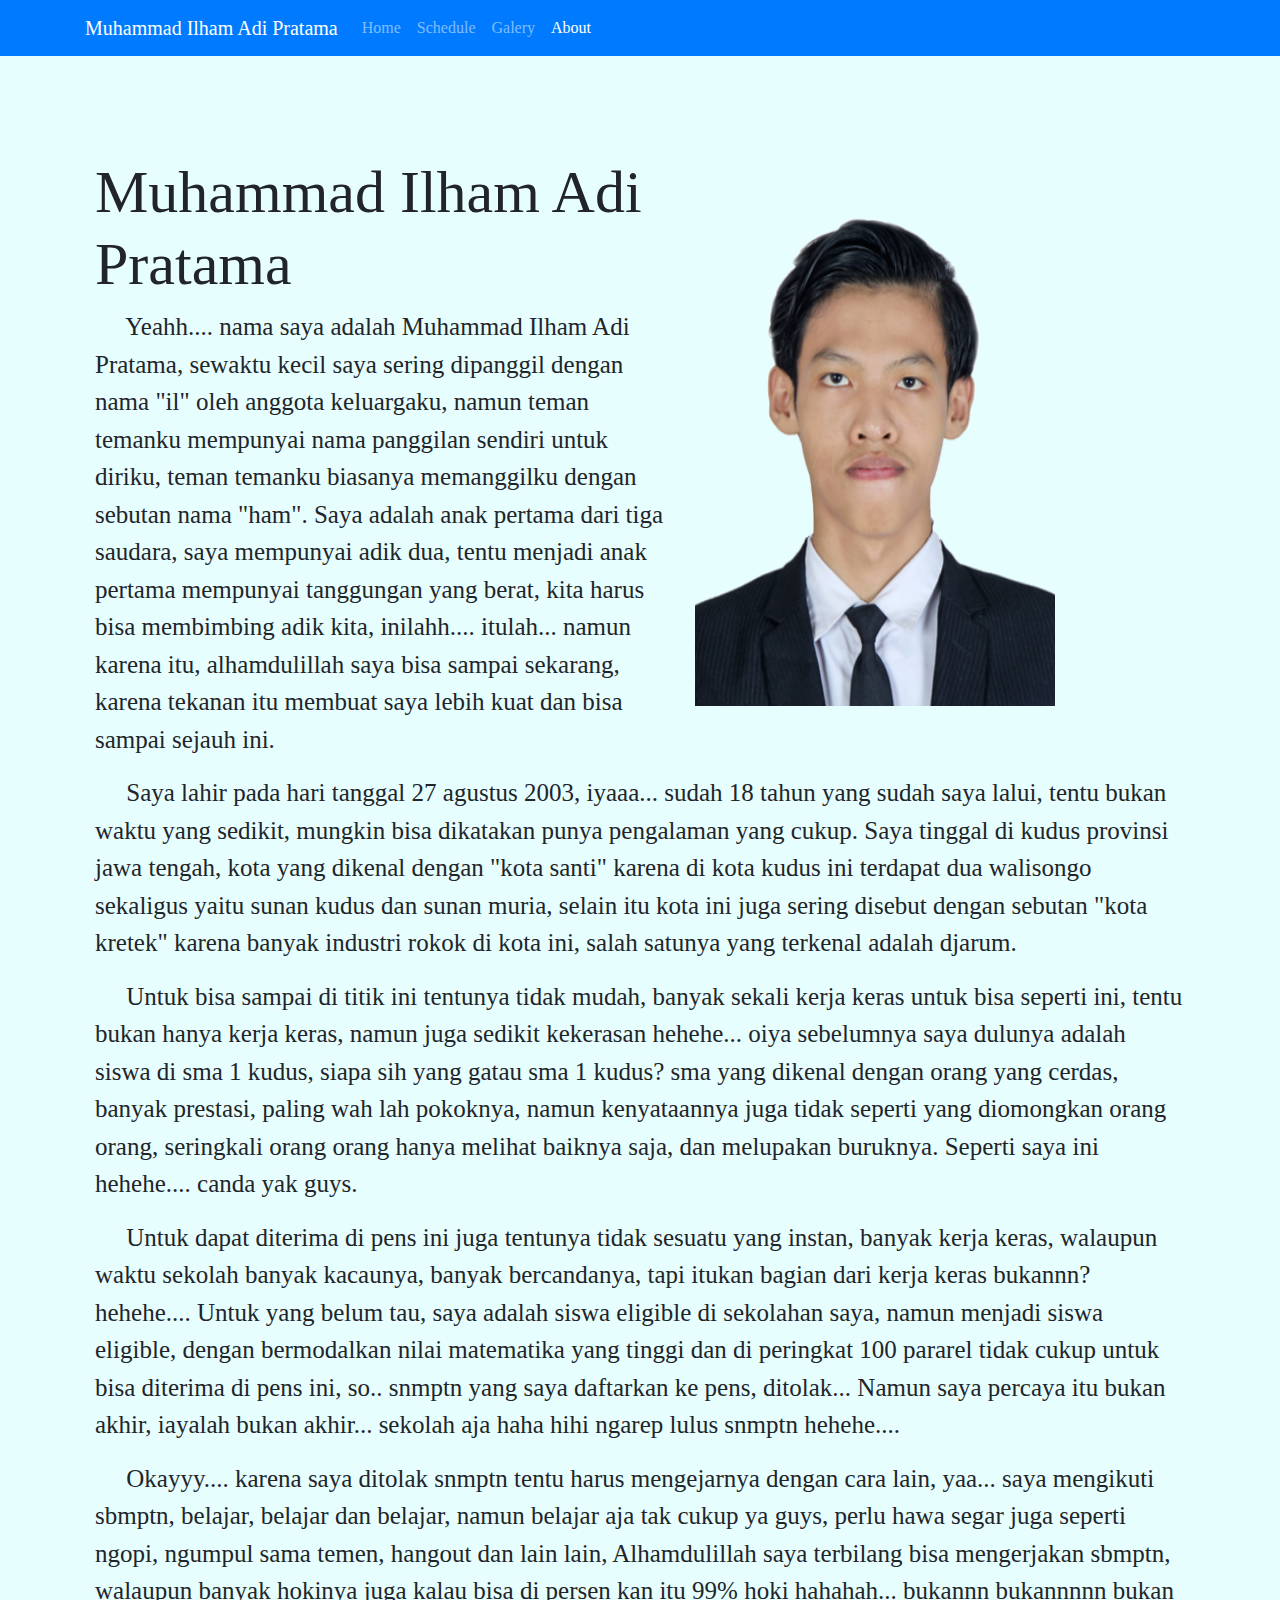
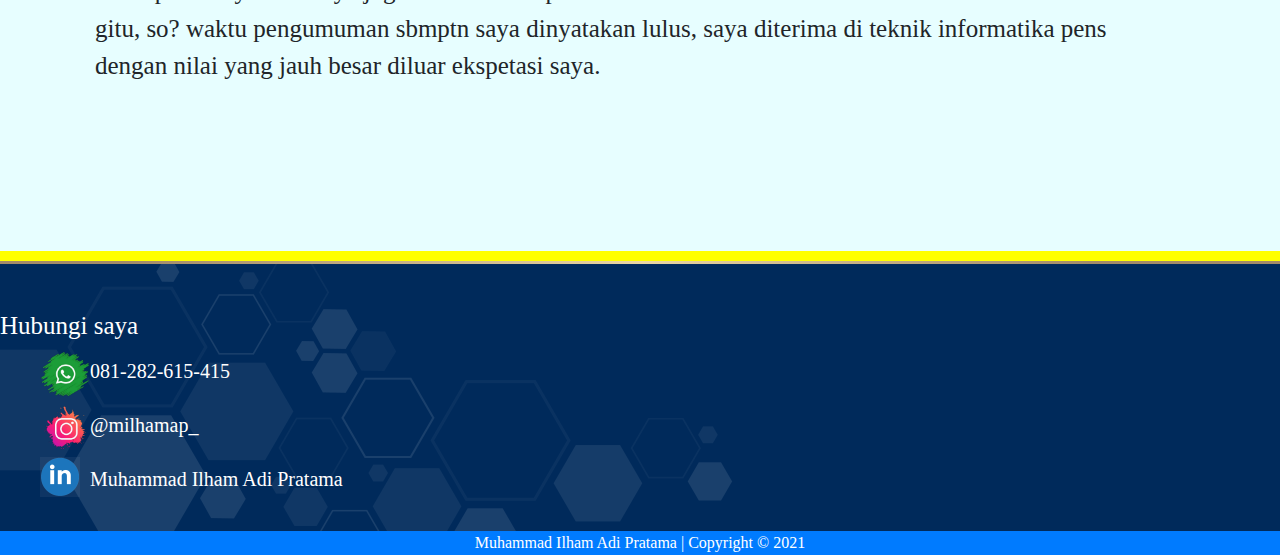
==== about.html @ c934f0da "first commit" ====
<!DOCTYPE html>
<html>
    <head>
        <meta charset="utf-8">
        <title>Profil | Muhammad Ilham Adi Pratama</title>
        <link rel="shortcut icon" type="image/png"href="profiletitle.png">
        <link rel="stylesheet" href="bootstrap.css">
        <link rel="stylesheet" href="bootstrap.min.css">
        <link rel="stylesheet" href="tentang_sayaa.css">
    </head>
    <body>
        <nav class="navbar navbar-expand-lg navbar-dark bg-primary">
            <div class="container">
            <a class="navbar-brand" href="#">Muhammad Ilham Adi Pratama</a>
            <button class="navbar-toggler" type="button" data-toggle="collapse" data-target="#navbarNavAltMarkup" aria-controls="navbarNavAltMarkup" aria-expanded="false" aria-label="Toggle navigation">
              <span class="navbar-toggler-icon"></span>
            </button>
            <div class="collapse navbar-collapse" id="navbarNavAltMarkup">
              <div class="navbar-nav">
                <a class="nav-link" href="index.html">Home <span class="sr-only">(current)</span></a>
                <a class="nav-link" href="schedule.html">Schedule</a>
                <a class="nav-link" href="mygalery.html">Galery</a>
                <a class="nav-link active" href="about.html" tabindex="-1" aria-disabled="true">About</a>
              </div>
            </div>
            </div>
          </nav>

            <div class="copy-container">
                <img src="profil1.png" class="container-md justify-content-right" id="foto" alt="">
                  <div class="container-md text-left">
                    <h4>Muhammad Ilham Adi Pratama</h4>
                    <p>
                        &emsp; Yeahh.... nama saya adalah Muhammad Ilham Adi Pratama, sewaktu kecil saya sering dipanggil dengan nama "il" oleh anggota keluargaku, namun teman temanku mempunyai nama panggilan sendiri untuk diriku, teman temanku biasanya memanggilku dengan sebutan nama "ham". Saya adalah anak pertama dari tiga saudara, saya mempunyai adik dua, tentu menjadi anak pertama mempunyai tanggungan yang berat, kita harus bisa membimbing adik kita, inilahh.... itulah... namun karena itu, alhamdulillah saya bisa sampai sekarang, karena tekanan itu membuat saya lebih kuat dan bisa sampai sejauh ini.
                    </p>
                    <p>
                        &emsp; Saya lahir pada hari tanggal 27 agustus 2003, iyaaa... sudah 18 tahun yang sudah saya lalui, tentu bukan waktu yang sedikit, mungkin bisa dikatakan punya pengalaman yang cukup. Saya tinggal di kudus provinsi jawa tengah, kota yang dikenal dengan "kota santi" karena di kota kudus ini terdapat dua walisongo sekaligus yaitu sunan kudus dan sunan muria, selain itu kota ini juga sering disebut dengan sebutan "kota kretek" karena banyak industri rokok di kota ini, salah satunya yang terkenal adalah djarum.
                    </p>
                    <p>
                        &emsp; Untuk bisa sampai di titik ini tentunya tidak mudah, banyak sekali kerja keras untuk bisa seperti ini, tentu bukan hanya kerja keras, namun juga sedikit kekerasan hehehe... oiya sebelumnya saya dulunya adalah siswa di sma 1 kudus, siapa sih yang gatau sma 1 kudus? sma yang dikenal dengan orang yang cerdas, banyak prestasi, paling wah lah pokoknya, namun kenyataannya juga tidak seperti yang diomongkan orang orang, seringkali orang orang hanya melihat baiknya saja, dan melupakan buruknya. Seperti saya ini hehehe.... canda yak guys.
                    </p>
                    <p>
                        &emsp; Untuk dapat diterima di pens ini juga tentunya tidak sesuatu yang instan, banyak kerja keras, walaupun waktu sekolah banyak kacaunya, banyak bercandanya, tapi itukan bagian dari kerja keras bukannn? hehehe.... Untuk yang belum tau, saya adalah siswa eligible di sekolahan saya, namun menjadi siswa eligible, dengan bermodalkan nilai matematika yang tinggi dan di peringkat 100 pararel tidak cukup untuk bisa diterima di pens ini, so.. snmptn yang saya daftarkan ke pens, ditolak... Namun saya percaya itu bukan akhir, iayalah bukan akhir... sekolah aja haha hihi ngarep lulus snmptn hehehe....
                    </p>
                    <p>
                        &emsp; Okayyy.... karena saya ditolak snmptn tentu harus mengejarnya dengan cara lain, yaa... saya mengikuti sbmptn, belajar, belajar dan belajar, namun belajar aja tak cukup ya guys, perlu hawa segar juga seperti ngopi, ngumpul sama temen, hangout dan lain lain, Alhamdulillah saya terbilang bisa mengerjakan sbmptn, walaupun banyak hokinya juga kalau bisa di persen kan itu 99% hoki hahahah... bukannn bukannnnn bukan gitu, so? waktu pengumuman sbmptn saya dinyatakan lulus, saya diterima di teknik informatika pens dengan nilai yang jauh besar diluar ekspetasi saya.
                    </p>
                  </div>
            </div>

            <footer class="contact">
                <div class="footer">
                    <div class="footer-logo"><h3>Hubungi saya</h3></div>
                    <div class="footer-list">
                        <ul>
                            <li><img src="sosial/whatsapp.png" width="50px" height="50px" alt=""></li>
                            <a href="https://wa.me/6281282615415"><li><h4>081-282-615-415</h4></li></a>
                            <li><img src="sosial/instagram.png" width="50px" height="50px" alt=""></li>
                            <a href="https://instagram.com/milhamap_"><li><h4>@milhamap_</h4></li></a>
                            <li><img src="sosial/linkedin.png" width="40px" height="40px" alt=""></li>
                            <a href="https://www.linkedin.com/in/muhammad-ilham-adi-pratama-48a908219/"><li><h4>Muhammad Ilham Adi Pratama</h4></li></a>
                        </ul>
                    </div>
                </div>
            </footer>

          <footer class="bg-primary text-white text-center">
            <span>Muhammad Ilham Adi Pratama | Copyright &copy; 2021</span>
          </footer>

        <script src="https://code.jquery.com/jquery-3.5.1.slim.min.js" integrity="sha384-DfXdz2htPH0lsSSs5nCTpuj/zy4C+OGpamoFVy38MVBnE+IbbVYUew+OrCXaRkfj" crossorigin="anonymous"></script>
        <script src="bootstrap.js"></script>
        <script src="bootstrap.min.js"></script>
    </body>
</html>
---- tentang_sayaa.css ----
body {
    font-family:"Avenir Next";
    background-color: rgb(231, 254, 255);
}
.header-list li {
    font-size: 20px;
    list-style:none;
    float:left;
    padding: 30px 20px 30px 20px;
    color: white;
}
.header-list ul li:hover{
    background: rgb(97, 179, 255);
}
.header {
    background-color:rgb(17, 38, 100);
    height: 80px;
}
.nav-link:hover {
    font-weight: 600;
    border-bottom: 1px solid white;
    margin-bottom: -1px;
}
#foto {
    margin-right: 130px;
}
.copy-container {
    padding:100px 80px 100px 80px;
}
.copy-container h4 {
    font-size: 60px;
}
.copy-container p {
    font-size:25px;
}
.copy-container img {
    float:right;
    width: 390px;
    height: 550px;
}
.contact {
    margin-top: 50px;
    background-image: url('bg.png');
    border-top:10px solid yellow;
}
.footer {
    height: 270px;
}
.footer-logo h3 {
    padding-top: 50px;
    font-size: 25px;
    color: white;
}
.footer-list li{
    list-style:none;
}
.footer-list img {
    cursor: pointer;
    float:left;
    color: black;
}
.footer-list h4 {
    cursor: pointer;
    margin-bottom: 10px;
    font-size: 20px;
    padding:10px 10px 10px 50px;
    color: white;
}
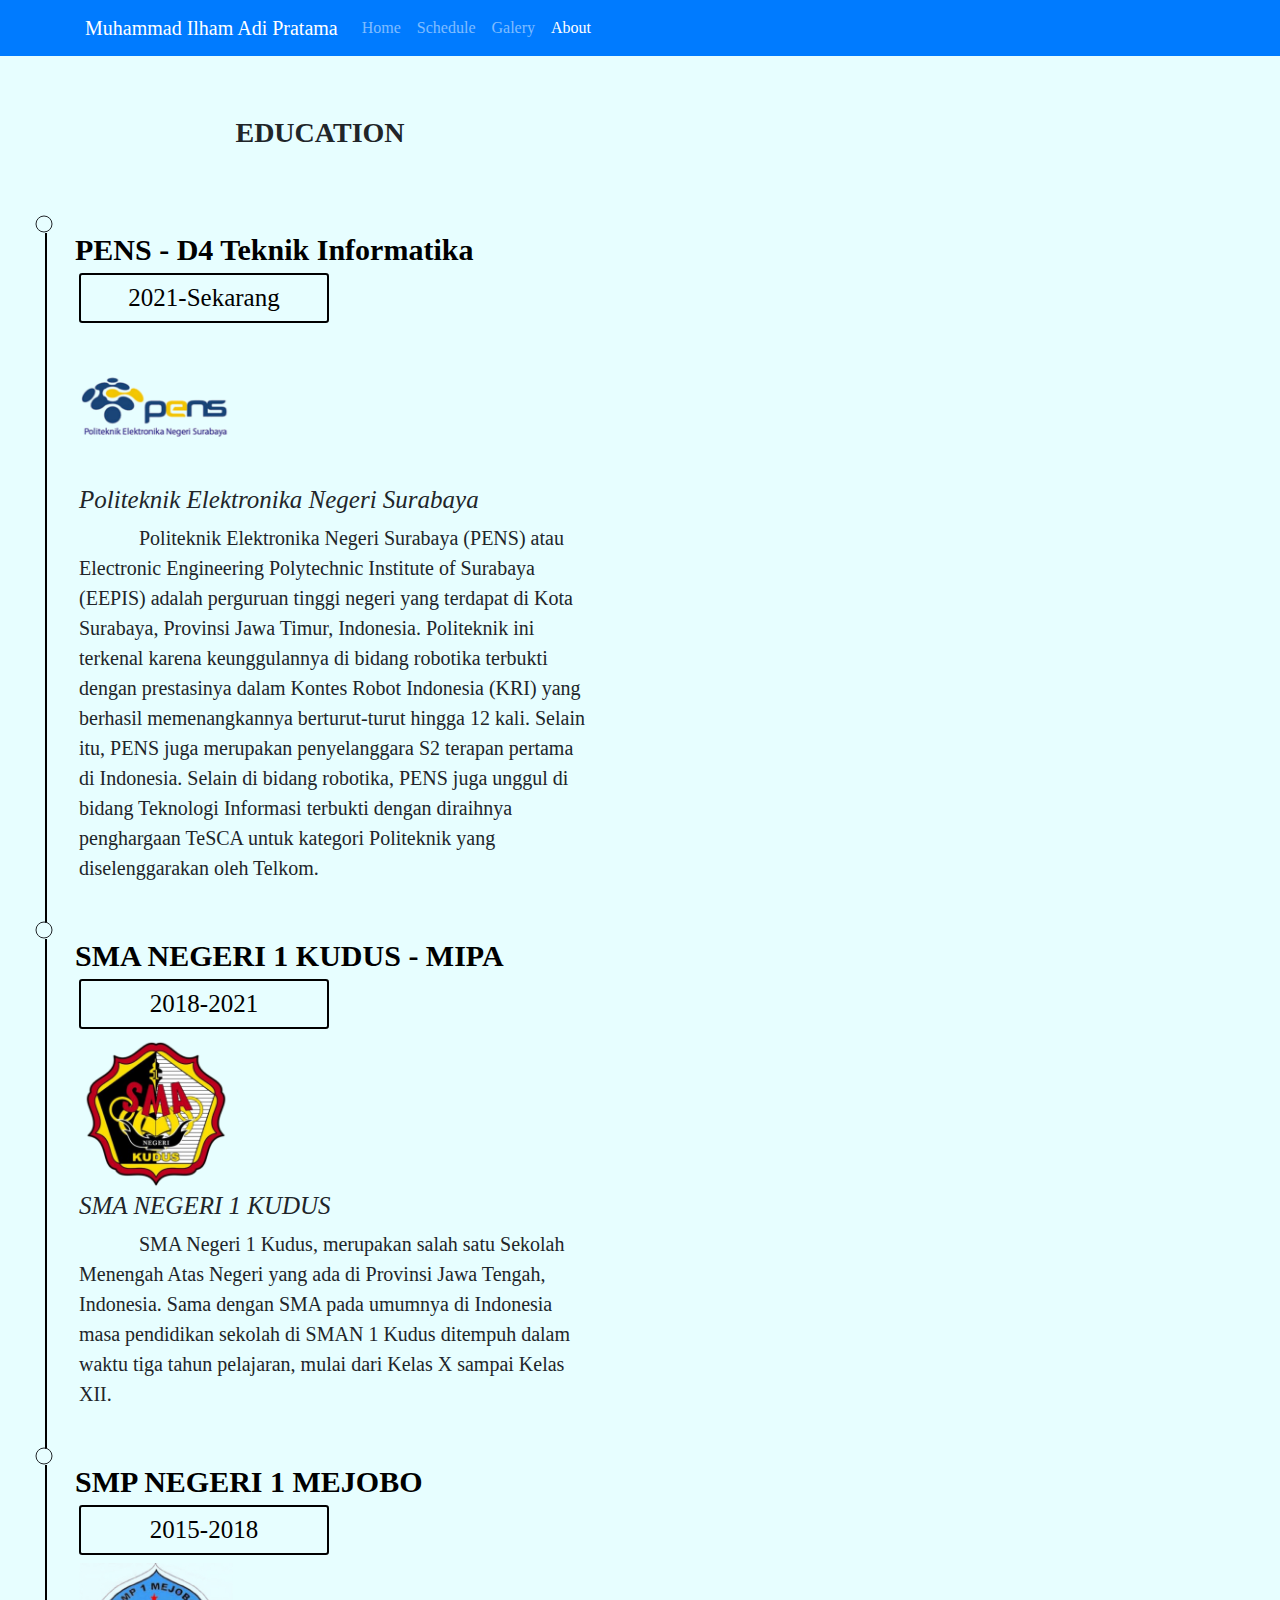
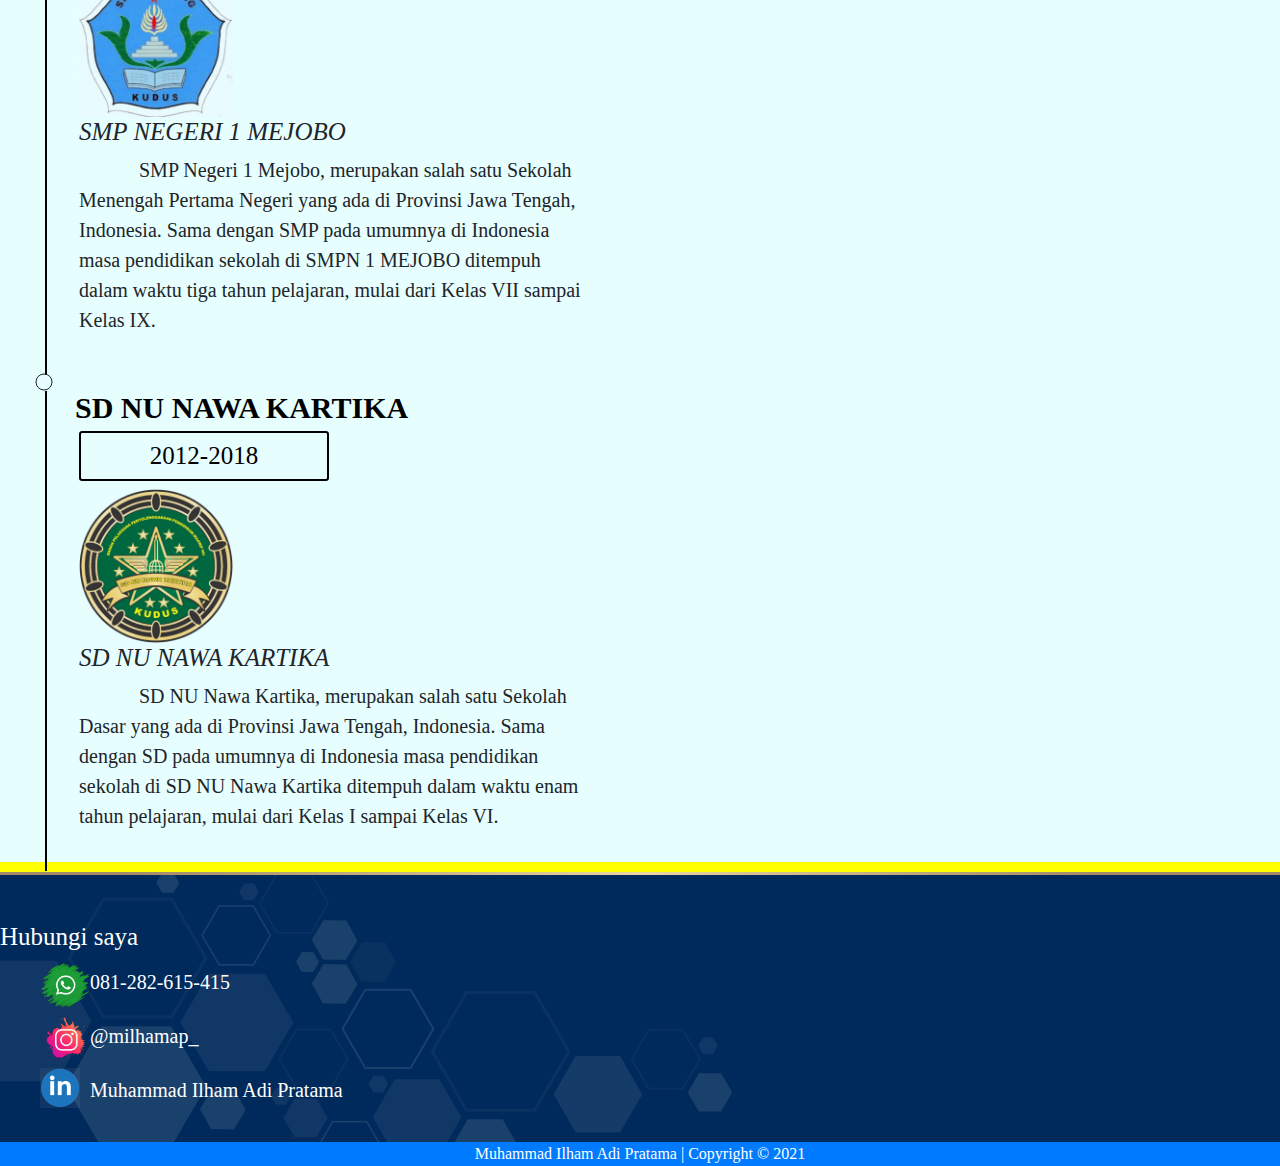
==== commit 26d5c48e: "gambar sekolah" ====
--- a/about.html
+++ b/about.html
@@ -25,28 +25,75 @@
             </div>
             </div>
           </nav>
-
-            <div class="copy-container">
-                <img src="profil1.png" class="container-md justify-content-right" id="foto" alt="">
-                  <div class="container-md text-left">
-                    <h4>Muhammad Ilham Adi Pratama</h4>
+          
+          <div class="container-fluid">
+            <div class="row">
+              <div class="col-lg-6">
+                <h3 id="education">EDUCATION</h3>
+                <div class="list-education">
+                  <ul>
+                    <li>
+                      <h4><span>PENS - D4 Teknik Informatika</span></h4>
+                    </li>
+                  </ul>
+                    <div class="resume-item">
+                    <h5>2021-Sekarang</h5>
+                    <img src="education/pens.png" alt="">
+                    <h6><em>Politeknik Elektronika Negeri Surabaya</em></h6>
                     <p>
-                        &emsp; Yeahh.... nama saya adalah Muhammad Ilham Adi Pratama, sewaktu kecil saya sering dipanggil dengan nama "il" oleh anggota keluargaku, namun teman temanku mempunyai nama panggilan sendiri untuk diriku, teman temanku biasanya memanggilku dengan sebutan nama "ham". Saya adalah anak pertama dari tiga saudara, saya mempunyai adik dua, tentu menjadi anak pertama mempunyai tanggungan yang berat, kita harus bisa membimbing adik kita, inilahh.... itulah... namun karena itu, alhamdulillah saya bisa sampai sekarang, karena tekanan itu membuat saya lebih kuat dan bisa sampai sejauh ini.
-                    </p>
-                    <p>
-                        &emsp; Saya lahir pada hari tanggal 27 agustus 2003, iyaaa... sudah 18 tahun yang sudah saya lalui, tentu bukan waktu yang sedikit, mungkin bisa dikatakan punya pengalaman yang cukup. Saya tinggal di kudus provinsi jawa tengah, kota yang dikenal dengan "kota santi" karena di kota kudus ini terdapat dua walisongo sekaligus yaitu sunan kudus dan sunan muria, selain itu kota ini juga sering disebut dengan sebutan "kota kretek" karena banyak industri rokok di kota ini, salah satunya yang terkenal adalah djarum.
-                    </p>
-                    <p>
-                        &emsp; Untuk bisa sampai di titik ini tentunya tidak mudah, banyak sekali kerja keras untuk bisa seperti ini, tentu bukan hanya kerja keras, namun juga sedikit kekerasan hehehe... oiya sebelumnya saya dulunya adalah siswa di sma 1 kudus, siapa sih yang gatau sma 1 kudus? sma yang dikenal dengan orang yang cerdas, banyak prestasi, paling wah lah pokoknya, namun kenyataannya juga tidak seperti yang diomongkan orang orang, seringkali orang orang hanya melihat baiknya saja, dan melupakan buruknya. Seperti saya ini hehehe.... canda yak guys.
-                    </p>
-                    <p>
-                        &emsp; Untuk dapat diterima di pens ini juga tentunya tidak sesuatu yang instan, banyak kerja keras, walaupun waktu sekolah banyak kacaunya, banyak bercandanya, tapi itukan bagian dari kerja keras bukannn? hehehe.... Untuk yang belum tau, saya adalah siswa eligible di sekolahan saya, namun menjadi siswa eligible, dengan bermodalkan nilai matematika yang tinggi dan di peringkat 100 pararel tidak cukup untuk bisa diterima di pens ini, so.. snmptn yang saya daftarkan ke pens, ditolak... Namun saya percaya itu bukan akhir, iayalah bukan akhir... sekolah aja haha hihi ngarep lulus snmptn hehehe....
-                    </p>
-                    <p>
-                        &emsp; Okayyy.... karena saya ditolak snmptn tentu harus mengejarnya dengan cara lain, yaa... saya mengikuti sbmptn, belajar, belajar dan belajar, namun belajar aja tak cukup ya guys, perlu hawa segar juga seperti ngopi, ngumpul sama temen, hangout dan lain lain, Alhamdulillah saya terbilang bisa mengerjakan sbmptn, walaupun banyak hokinya juga kalau bisa di persen kan itu 99% hoki hahahah... bukannn bukannnnn bukan gitu, so? waktu pengumuman sbmptn saya dinyatakan lulus, saya diterima di teknik informatika pens dengan nilai yang jauh besar diluar ekspetasi saya.
+                      &emsp;&emsp;&emsp;Politeknik Elektronika Negeri Surabaya (PENS) atau Electronic Engineering Polytechnic Institute of Surabaya (EEPIS) adalah perguruan tinggi negeri yang terdapat di Kota Surabaya, Provinsi Jawa Timur, Indonesia.
+                      Politeknik ini terkenal karena keunggulannya di bidang robotika terbukti dengan prestasinya dalam Kontes Robot Indonesia (KRI) yang berhasil memenangkannya berturut-turut hingga 12 kali. Selain itu, PENS juga merupakan penyelanggara S2 terapan pertama di Indonesia. Selain di bidang robotika, PENS juga unggul di bidang Teknologi Informasi terbukti dengan diraihnya penghargaan TeSCA untuk kategori Politeknik yang diselenggarakan oleh Telkom.
                     </p>
                   </div>
+                </div>
+                <div class="list-education">
+                  <ul>
+                    <li>
+                      <h4><span>SMA NEGERI 1 KUDUS - MIPA</span></h4>
+                    </li>
+                  </ul>
+                    <div class="resume-item">
+                    <h5>2018-2021</h5>
+                    <img src="education/smasa.png" alt="">
+                    <h6><em>SMA NEGERI 1 KUDUS</em></h6>
+                    <p>
+                      &emsp;&emsp;&emsp;SMA Negeri 1 Kudus, merupakan salah satu Sekolah Menengah Atas Negeri yang ada di Provinsi Jawa Tengah, Indonesia. Sama dengan SMA pada umumnya di Indonesia masa pendidikan sekolah di SMAN 1 Kudus ditempuh dalam waktu tiga tahun pelajaran, mulai dari Kelas X sampai Kelas XII.
+                    </p>
+                  </div>
+                </div>
+                <div class="list-education">
+                  <ul>
+                    <li>
+                      <h4><span>SMP NEGERI 1 MEJOBO</span></h4>
+                    </li>
+                  </ul>
+                    <div class="resume-item">
+                    <h5>2015-2018</h5>
+                    <img src="education/spensame.png" alt="">
+                    <h6><em>SMP NEGERI 1 MEJOBO</em></h6>
+                    <p>
+                      &emsp;&emsp;&emsp;SMP Negeri 1 Mejobo, merupakan salah satu Sekolah Menengah Pertama Negeri yang ada di Provinsi Jawa Tengah, Indonesia. Sama dengan SMP pada umumnya di Indonesia masa pendidikan sekolah di SMPN 1 MEJOBO ditempuh dalam waktu tiga tahun pelajaran, mulai dari Kelas VII sampai Kelas IX. 
+                    </p>
+                  </div>
+                </div>
+                <div class="list-education">
+                  <ul>
+                    <li>
+                      <h4><span>SD NU NAWA KARTIKA</span></h4>
+                    </li>
+                  </ul>
+                    <div class="resume-item">
+                    <h5>2012-2018</h5>
+                    <img src="education/sd nawa.png" alt="">
+                    <h6><em>SD NU NAWA KARTIKA</em></h6>
+                    <p>
+                      &emsp;&emsp;&emsp;SD NU Nawa Kartika, merupakan salah satu Sekolah Dasar yang ada di Provinsi Jawa Tengah, Indonesia. Sama dengan SD pada umumnya di Indonesia masa pendidikan sekolah di SD NU Nawa Kartika ditempuh dalam waktu enam tahun pelajaran, mulai dari Kelas I sampai Kelas VI.
+                    </p>
+                  </div>
+                </div>
+              </div>
             </div>
+          </div>
 
             <footer class="contact">
                 <div class="footer">
--- a/tentang_sayaa.css
+++ b/tentang_sayaa.css
@@ -20,6 +20,85 @@
     font-weight: 600;
     border-bottom: 1px solid white;
     margin-bottom: -1px;
+}
+#education {
+    text-align: center;
+    margin-top: 60px;
+    font-weight: bold;
+}
+.list-education img {
+    width: 30%;
+}
+.list-education {
+    margin-bottom: -59px;
+    margin-left: 30px;
+}
+.list-education h4 {
+    border-left: 2px solid black;
+    font-size: 30px;
+}
+.list-education h4:nth-child(1) {
+    border: transparent;
+}
+/* .list-education h4::before {
+    content: "";
+    width: 16px;
+    height: 16px;
+    display: flex;
+    border-radius: 3.5rem;
+    background-color: black;
+    position: relative;
+    right: 24px;
+    top: 36px;
+} */
+.list-education ul {
+    list-style-type: circle;
+    display: flex;
+    position: relative;
+    border-radius: 3.5rem;
+    right: 10px;
+    top: 23px;
+    font-size: 55px;
+}
+.list-education h5 {
+    width: 300px;
+    justify-content: center;
+    display: flex;
+    padding: 0.5rem;
+    border-radius: 0.8rem;
+    border: 2px solid black;
+    margin-top: 1rem;
+    margin-bottom: 0.5rem;
+}
+.list-education h4 span {
+    position: relative;
+    top: 20px;
+    color: black;
+    font-weight: bold;
+}
+.resume-item {
+    padding: 1.5rem 2rem;
+    border-left: 2px solid black;
+    margin-top: -1rem;
+}
+.resume-item h5 {
+    font-size: 25px;
+    width: 250px;
+    display: flex;
+    justify-content: center;
+    padding: 0.5rem;
+    border-radius: 0.2rem;
+    border: 2px solid black;
+    color: black;
+    margin-bottom: 0.5rem;
+    margin-top: 1rem;
+}
+.resume-item h6 {
+    font-size: 25px;
+} 
+.resume-item p {
+    font-size: 20px;
+    position: relative;
 }
 #foto {
     margin-right: 130px;
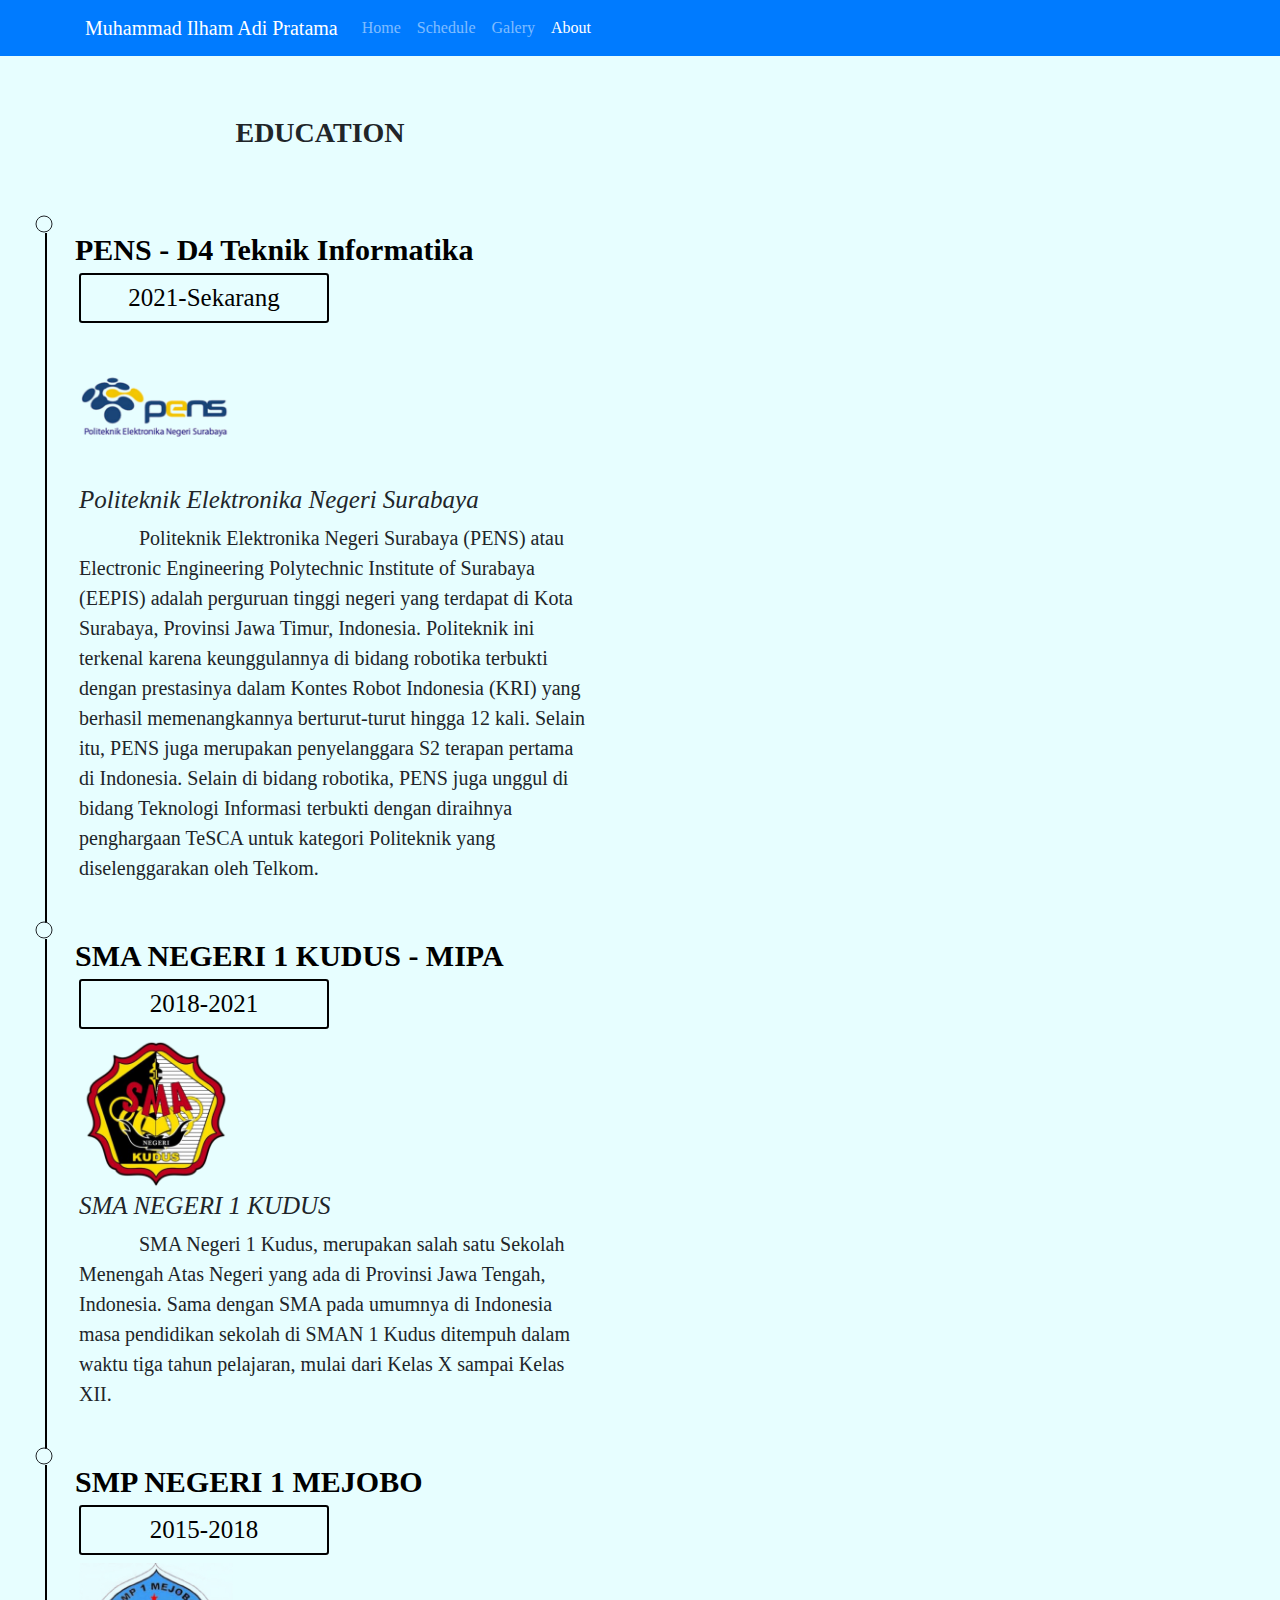
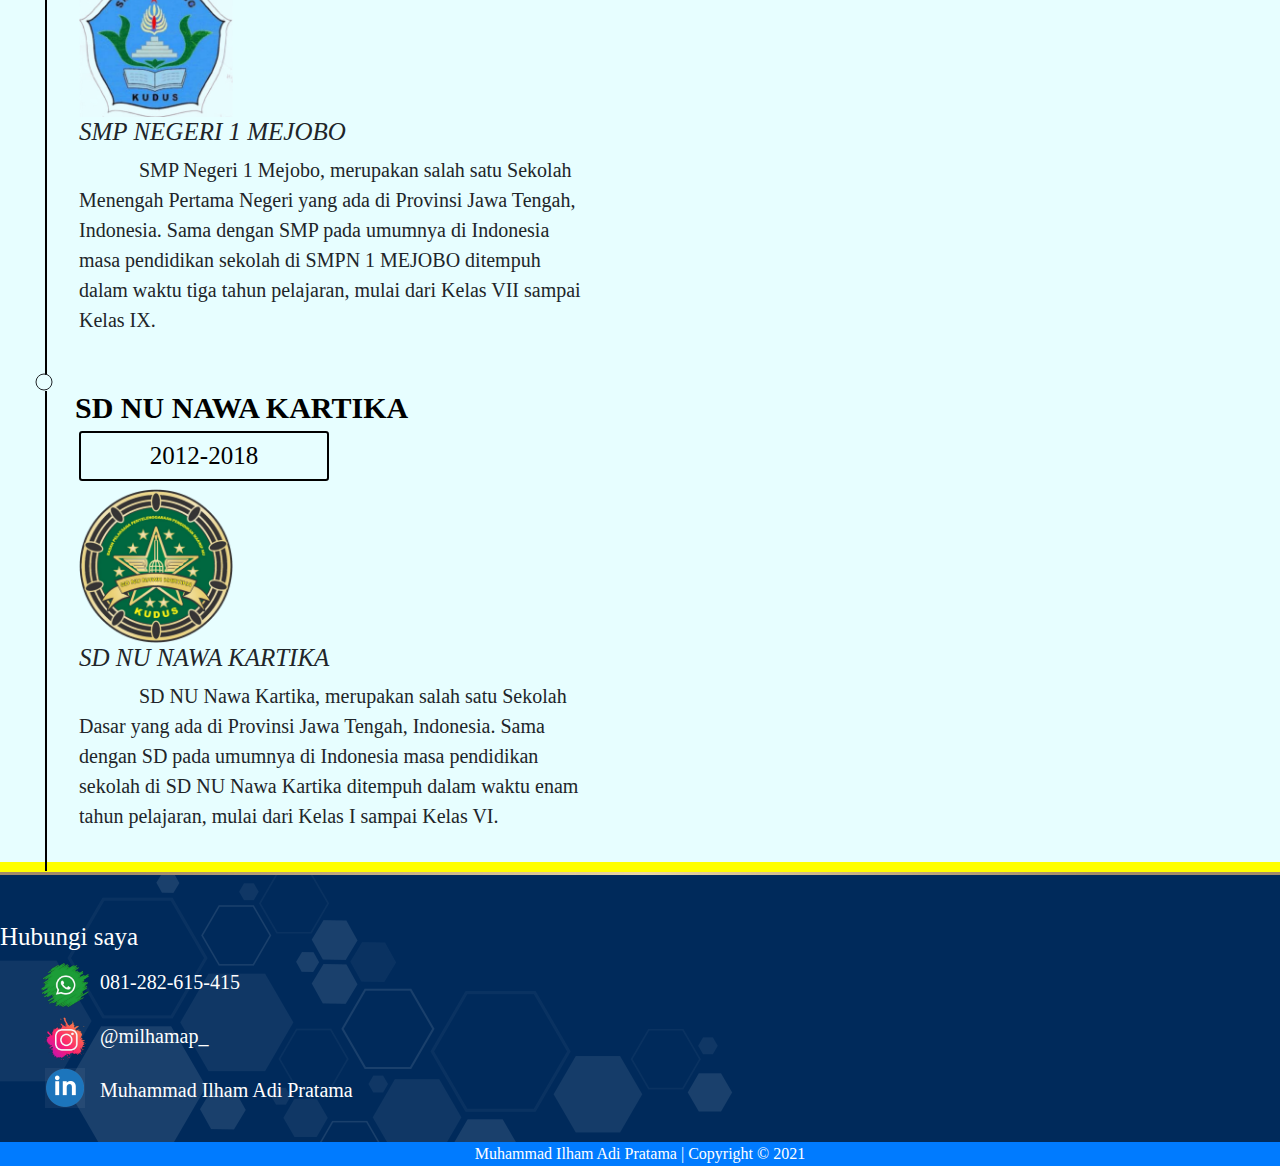
==== commit 23e1fffd: "update footer" ====
--- a/about.html
+++ b/about.html
@@ -104,7 +104,7 @@
                             <a href="https://wa.me/6281282615415"><li><h4>081-282-615-415</h4></li></a>
                             <li><img src="sosial/instagram.png" width="50px" height="50px" alt=""></li>
                             <a href="https://instagram.com/milhamap_"><li><h4>@milhamap_</h4></li></a>
-                            <li><img src="sosial/linkedin.png" width="40px" height="40px" alt=""></li>
+                            <li id="linkind"><img src="sosial/linkedin.png" width="40px" height="40px" alt=""></li>
                             <a href="https://www.linkedin.com/in/muhammad-ilham-adi-pratama-48a908219/"><li><h4>Muhammad Ilham Adi Pratama</h4></li></a>
                         </ul>
                     </div>
--- a/tentang_sayaa.css
+++ b/tentang_sayaa.css
@@ -130,6 +130,12 @@
     font-size: 25px;
     color: white;
 }
+#linkind {
+    margin-left: 5px;
+}
+.footer-list h4 {
+    margin-left: 10px;
+}
 .footer-list li{
     list-style:none;
 }
